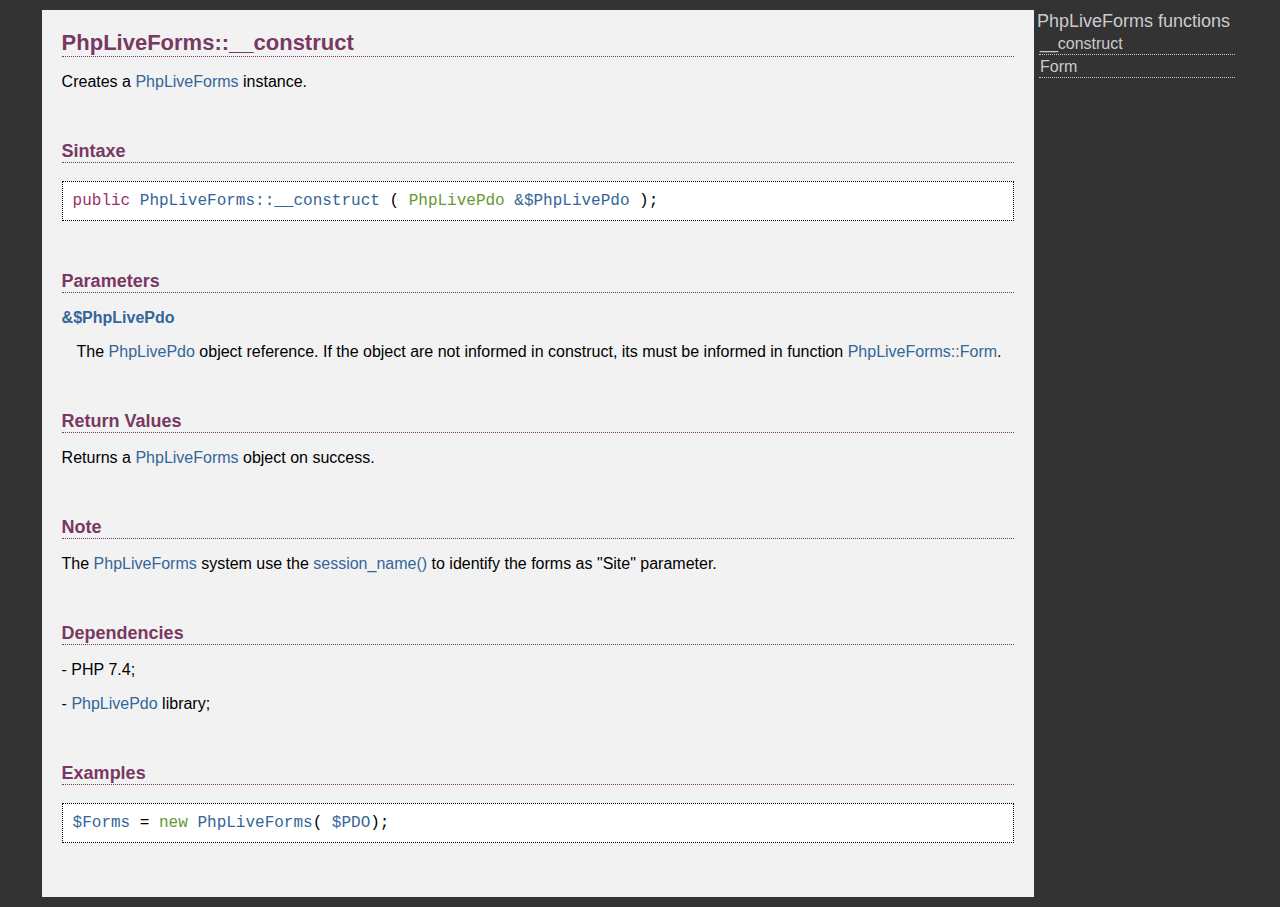
==== docs/index.html @ e4f87970 "Comming from GithubImport" ====
<html>

<head>
  <title>PhpLiveForms::__construct</title>
  <link rel="stylesheet" href="global.css">
</head>

<body>
  <table style="width:95%;margin-left: auto;margin-right: auto;">
    <tr>
      <td style="width:100%; background-color: #F2F2F2; padding: 20px;">
        <div class="maintitle">
          <strong>PhpLiveForms::__construct</strong>
        </div>
        <p>Creates a <span class="func">PhpLiveForms</span> instance.</p>
        <p>&nbsp;</p>

        <div class="title">
          <strong>Sintaxe</strong>
        </div>
        <br>
        <div class="code">
          <span class="const">public</span> <span class="func">PhpLiveForms::__construct</span> (
          <span class="type">PhpLivePdo</span> <span class="var">&$PhpLivePdo</span> );
        </div>
        <p>&nbsp;</p>

        <div class="title">
          <strong>Parameters</strong>
        </div>
        <p><strong><span class="var">&$PhpLivePdo</span></strong></p>
        <p class="ident">
          The <a href="pdo.htm" class="func">PhpLivePdo</a> object reference. If the object are not
          informed in construct, its must be informed in function
          <a href="forms-form.htm" class="func">PhpLiveForms::Form</a>.
        </p>
        <p>&nbsp;</p>

        <div class="title">
          <strong>Return Values</strong>
        </div>
        <p>Returns a <span class="func">PhpLiveForms</span> object on success.</p>
        <p>&nbsp;</p>

        <div class="title">
          <strong>Note</strong>
        </div>
        <p>
          The <span class="func">PhpLiveForms</span> system use the
          <a href="https://www.php.net/manual/en/function.session-name" target="_blank" class="func">session_name()</a>
          to identify the forms as "Site" parameter.
        </p>
        <p>&nbsp;</p>

        <div class="title">
          <strong>Dependencies</strong>
        </div>
        <p>- PHP 7.4;</p>
        <p>- <a href="pdo.htm" class="func">PhpLivePdo</a> library;</p>
        <p>&nbsp;</p>

        <div class="title">
          <strong>Examples</strong>
        </div>
        <br>
        <div class="code">
          <span class="var">$Forms</span> = <span class="type">new</span> <span class="func">PhpLiveForms</span>(
          <span class="var">$PDO</span>);
        </div>
        <p>&nbsp;</p>
      </td>
      <td style="color: #ccc; font-size: 18px; vertical-align: top;">
        <iframe src="menu-forms.htm" class="menu2"></iframe>
      </td>
    </tr>
  </table>
</body>

</html>
---- docs/global.css ----
html{
  background-color: #333;
  font-family: 'Fira Sans', 'Source Sans Pro', Helvetica, Arial, sans-serif;
}
a{
  text-decoration:none;
}
a:hover{
  text-decoration: underline;
}
a:visited{
  color: #00f;
}

.code{
  background-color: #fff;
  padding: 10px; border: dotted 1px;
  font-family: Consolas, 'Courier New', monospace;
}
.ident{
  margin-top: 0px;
  margin-bottom: 0px;
  margin-left: 15px;
}
.menu2{
  border: none;
  width: 200px;
  height: 200px;
}
.maintitle{
  color: #793862;
  font-size: 22px;
  border-bottom: dotted 1px;
  font-weight: bold;
}
.title{
  color: #793862;
  font-size: 18px;
  border-bottom: dotted 1px;
  font-weight: bold;
}
.menu{
  border-bottom: dotted 1px #ccc;
}
.menulink{
  color: #ccc !important;
}
.func{
  color: #369 !important;
}
.type{
  color: #693;
}
.var{
  color: #369;
}
.const{
  color: #936;
}
.string{
  color: #d00;
}
.comment{
  color: #FF8000;
}
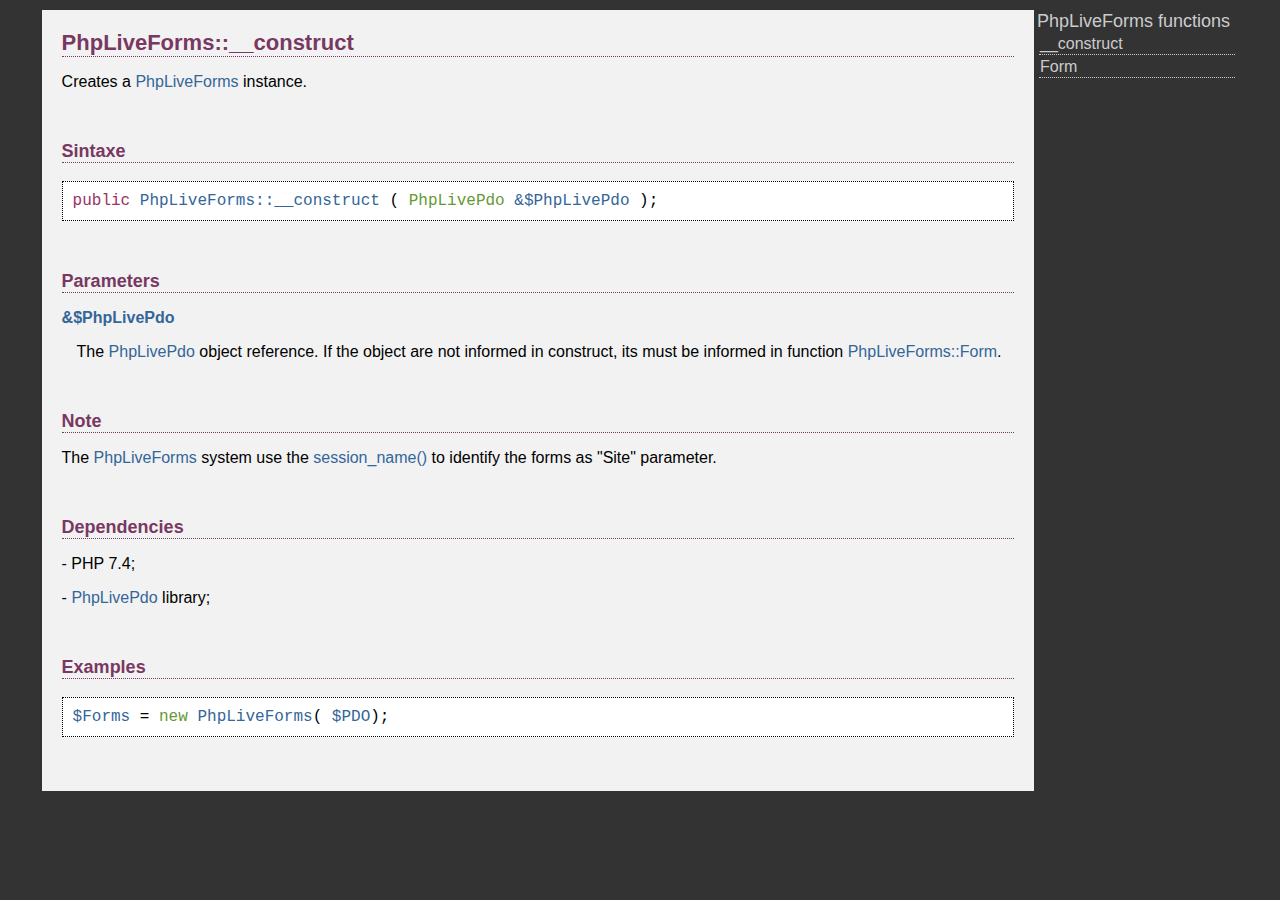
==== commit 25be3615: "Removed returns" ====
--- a/docs/index.html
+++ b/docs/index.html
@@ -36,11 +36,6 @@
         </p>
         <p>&nbsp;</p>
 
-        <div class="title">
-          <strong>Return Values</strong>
-        </div>
-        <p>Returns a <span class="func">PhpLiveForms</span> object on success.</p>
-        <p>&nbsp;</p>
 
         <div class="title">
           <strong>Note</strong>
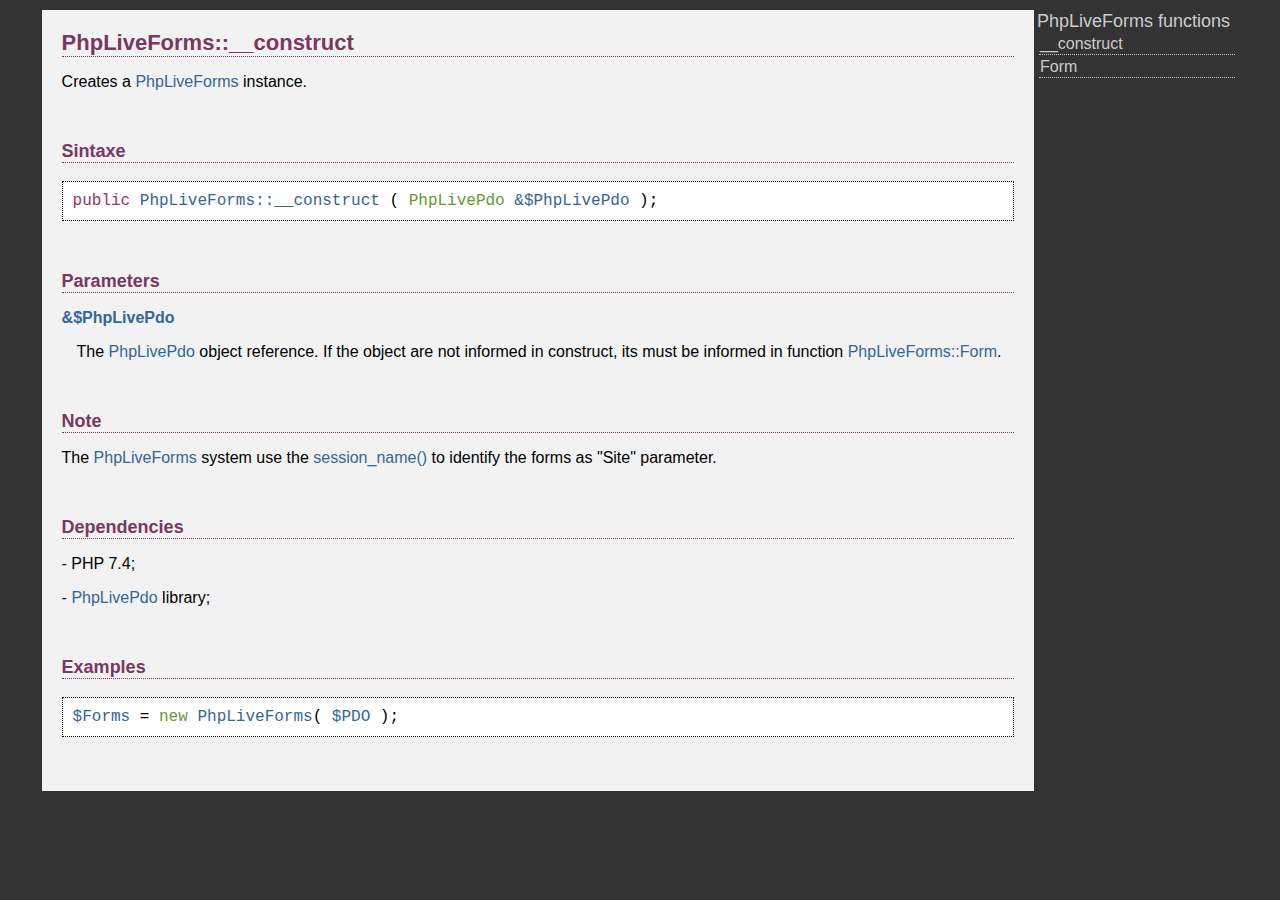
==== commit ca110650: "Minor fixes" ====
--- a/docs/index.html
+++ b/docs/index.html
@@ -60,7 +60,7 @@
         <br>
         <div class="code">
           <span class="var">$Forms</span> = <span class="type">new</span> <span class="func">PhpLiveForms</span>(
-          <span class="var">$PDO</span>);
+          <span class="var">$PDO</span> );
         </div>
         <p>&nbsp;</p>
       </td>
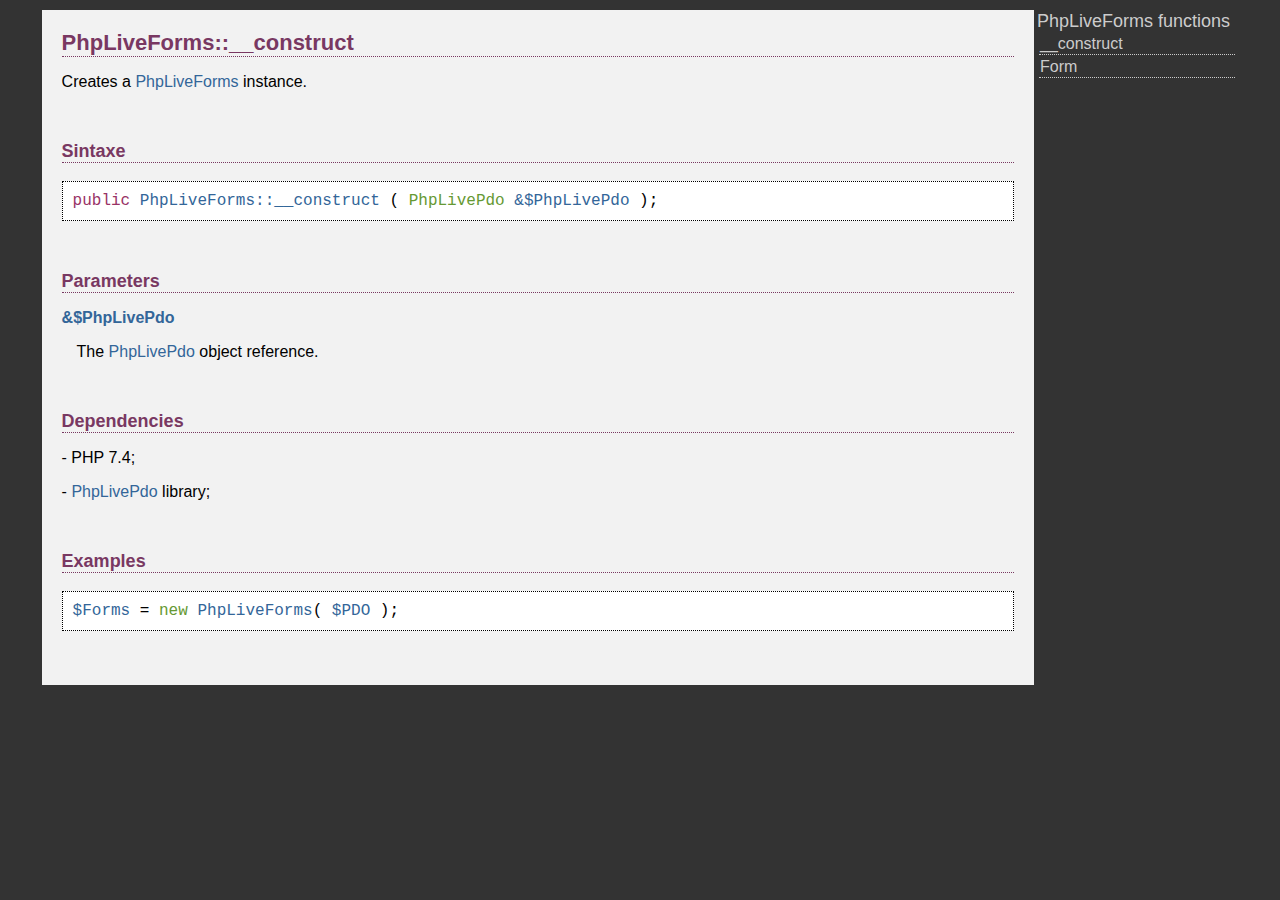
==== commit e52a6416: "Removed session_name and PhpLivePdo its mandatory" ====
--- a/docs/index.html
+++ b/docs/index.html
@@ -21,29 +21,16 @@
         <br>
         <div class="code">
           <span class="const">public</span> <span class="func">PhpLiveForms::__construct</span> (
-          <span class="type">PhpLivePdo</span> <span class="var">&$PhpLivePdo</span> );
+          <span class="type">PhpLivePdo</span> <a href="#PhpLivePdo" class="var">&$PhpLivePdo</a> );
         </div>
         <p>&nbsp;</p>
 
         <div class="title">
           <strong>Parameters</strong>
         </div>
-        <p><strong><span class="var">&$PhpLivePdo</span></strong></p>
+        <p><a id="PhpLivePdo" class="var"><strong>&$PhpLivePdo</strong></a></p>
         <p class="ident">
-          The <a href="pdo.htm" class="func">PhpLivePdo</a> object reference. If the object are not
-          informed in construct, its must be informed in function
-          <a href="forms-form.htm" class="func">PhpLiveForms::Form</a>.
-        </p>
-        <p>&nbsp;</p>
-
-
-        <div class="title">
-          <strong>Note</strong>
-        </div>
-        <p>
-          The <span class="func">PhpLiveForms</span> system use the
-          <a href="https://www.php.net/manual/en/function.session-name" target="_blank" class="func">session_name()</a>
-          to identify the forms as "Site" parameter.
+          The <a href="https://protocollive.github.io/PhpLivePDO/pdo-construct.htm" class="func">PhpLivePdo</a> object reference.
         </p>
         <p>&nbsp;</p>
 
@@ -51,7 +38,7 @@
           <strong>Dependencies</strong>
         </div>
         <p>- PHP 7.4;</p>
-        <p>- <a href="pdo.htm" class="func">PhpLivePdo</a> library;</p>
+        <p>- <a href="https://protocollive.github.io/PhpLivePDO/index.html" class="func">PhpLivePdo</a> library;</p>
         <p>&nbsp;</p>
 
         <div class="title">
